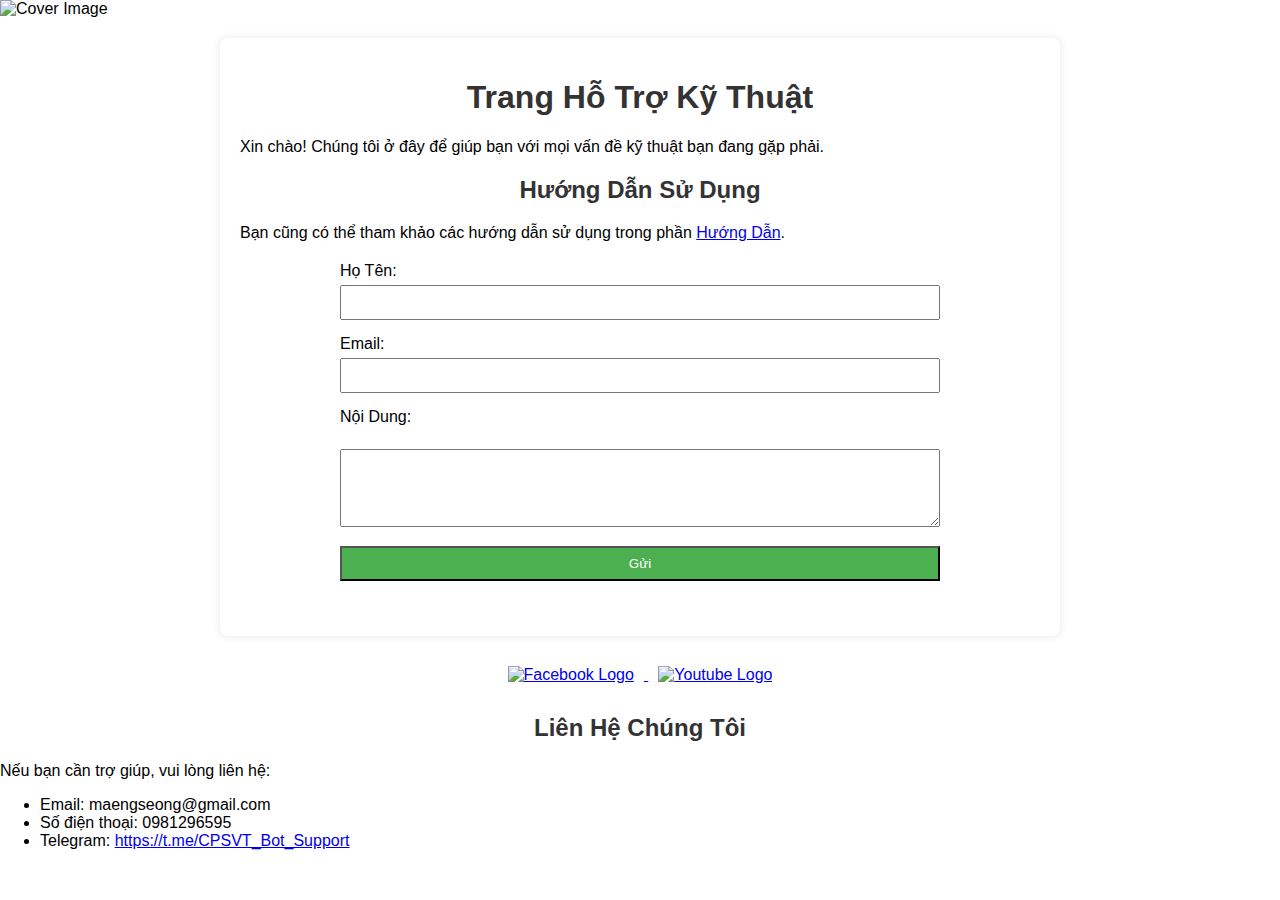
==== index.html @ 14a89b73 "Add files via upload" ====
<!DOCTYPE html>
<html lang="en">
  <head>
    <meta charset="UTF-8" />
    <meta name="viewport" content="width=device-width, initial-scale=1.0" />
    <title>Trang Hỗ Trợ Kỹ Thuật</title>
    <style>
      body {
        font-family: "Arial", sans-serif;
        margin: 0;
        padding: 0;
      }

      .cover-image {
        display: block;
        margin: 0 auto;
        max-width: 100%;
        height: auto;
      }

      .container {
        max-width: 800px;
        margin: 20px auto;
        padding: 20px;
        background-color: #fff;
        border-radius: 8px;
        box-shadow: 0 0 10px rgba(0, 0, 0, 0.1);
      }

      h1,
      h2 {
        color: #333;
        text-align: center;
      }

      .social-logo {
        width: 50px;
        height: auto;
        margin: 10px;
      }

      .social-logo + .social-logo {
        margin-left: 20px;
      }

      form {
        max-width: 600px;
        margin: 20px auto;
      }

      label {
        display: block;
        margin-bottom: 5px;
      }

      input,
      textarea {
        width: 100%;
        padding: 8px;
        margin-bottom: 15px;
        box-sizing: border-box;
      }

      input[type="submit"] {
        background-color: #4caf50;
        color: #fff;
        cursor: pointer;
      }

      input[type="submit"]:hover {
        background-color: #45a049;
      }
    </style>
  </head>
  <body>
    <img
      class="cover-image"
      src="https://lh3.googleusercontent.com/p/AF1QipO3F7ujl8ymb-KRB37N6tBvGbpnYYrZ8zQY02i2=s1360-w1360-h1020"
      alt="Cover Image"
    />
    <div class="container">
      <h1>Trang Hỗ Trợ Kỹ Thuật</h1>
      <p>
        Xin chào! Chúng tôi ở đây để giúp bạn với mọi vấn đề kỹ thuật bạn đang
        gặp phải.
      </p>

      <h2>Hướng Dẫn Sử Dụng</h2>
      <p>
        Bạn cũng có thể tham khảo các hướng dẫn sử dụng trong phần
        <a href="huong-dan.html">Hướng Dẫn</a>.
      </p>

      <form id="supportForm" action="process_form.php" method="post">
        <label for="name">Họ Tên:</label>
        <input type="text" id="name" name="name" required /><br />

        <label for="email">Email:</label>
        <input type="email" id="email" name="email" required /><br />

        <label for="message">Nội Dung:</label><br />
        <textarea
          id="message"
          name="message"
          rows="4"
          cols="50"
          required
        ></textarea
        ><br />

        <input type="submit" value="Gửi" />
      </form>
    </div>

    <div style="text-align: center">
      <a
        href="https://www.facebook.com/vgsthanhle/"
        target="_blank"
        rel="noopener noreferrer"
      >
        <img
          class="social-logo"
          src="https://images.unsplash.com/photo-1633675254053-d96c7668c3b8?ixlib=rb-4.0.3&ixid=M3wxMjA3fDB8MHxzZWFyY2h8NHx8ZmFjZWJvb2t8ZW58MHx8MHx8fDA%3D&auto=format&fit=crop&w=500&q=60"
          alt="Facebook Logo"
        />
      </a>
      <a
        href="https://www.youtube.com/@MaCh1n3Gaming"
        target="_blank"
        rel="noopener noreferrer"
      >
        <img
          class="social-logo"
          src="https://images.unsplash.com/photo-1634942536846-e9863ef9e78f?ixlib=rb-4.0.3&ixid=M3wxMjA3fDB8MHxzZWFyY2h8MTB8fHlvdXR1YmV8ZW58MHx8MHx8fDA%3D&auto=format&fit=crop&w=500&q=60"
          alt="Youtube Logo"
        />
      </a>
    </div>

    <h2>Liên Hệ Chúng Tôi</h2>
    <p>Nếu bạn cần trợ giúp, vui lòng liên hệ:</p>
    <ul>
      <li>Email: maengseong@gmail.com</li>
      <li>Số điện thoại: 0981296595</li>
      <li>
        Telegram:
        <a
          href="https://t.me/CPSVT_Bot_Support"
          target="_blank"
          rel="noopener noreferrer"
        >
          https://t.me/CPSVT_Bot_Support
        </a>
      </li>
    </ul>

    <script>
      document
        .getElementById("supportForm")
        .addEventListener("submit", function (event) {
          if (!validateForm()) {
            event.preventDefault();
          }
        });

      function validateForm() {
        var name = document.getElementById("name").value;
        var email = document.getElementById("email").value;
        var message = document.getElementById("message").value;

        if (
          name.trim() === "" ||
          email.trim() === "" ||
          message.trim() === ""
        ) {
          alert("Vui lòng điền đầy đủ thông tin.");
          return false;
        }

        return true;
      }
    </script>
  </body>
</html>
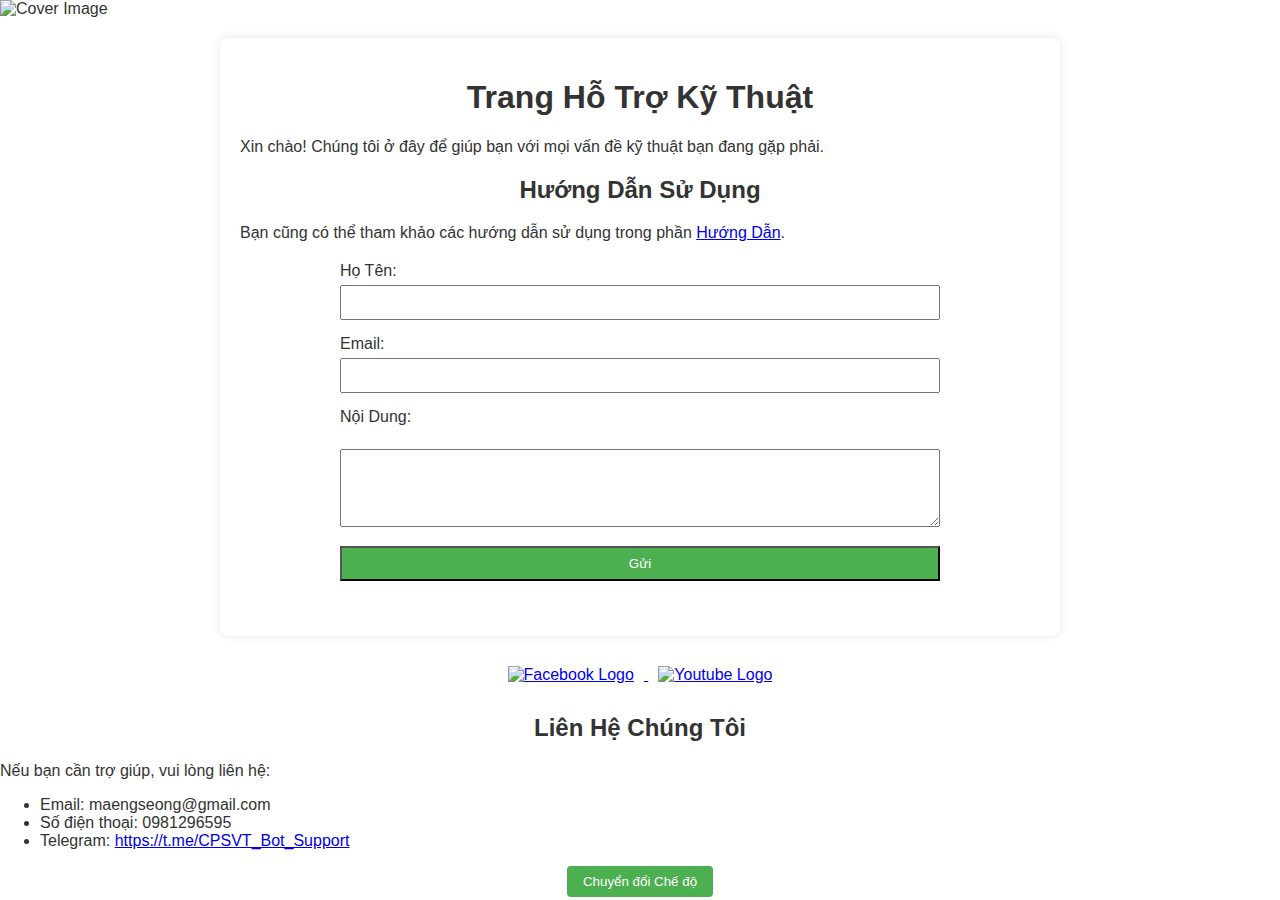
==== commit 4c9e3fc8: "Add files via upload" ====
--- a/index.html
+++ b/index.html
@@ -3,8 +3,20 @@
   <head>
     <meta charset="UTF-8" />
     <meta name="viewport" content="width=device-width, initial-scale=1.0" />
-    <title>Trang Hỗ Trợ Kỹ Thuật</title>
+    <title>Hỗ Trợ Kỹ Thuật CPS</title>
     <style>
+      body.light-mode {
+        background-color: #fff;
+        color: #333;
+        transition: background-color 0.5s, color 0.5s;
+      }
+
+      body.dark-mode {
+        background-color: #333;
+        color: #fff;
+        transition: background-color 0.5s, color 0.5s;
+      }
+
       body {
         font-family: "Arial", sans-serif;
         margin: 0;
@@ -22,15 +34,22 @@
         max-width: 800px;
         margin: 20px auto;
         padding: 20px;
-        background-color: #fff;
         border-radius: 8px;
         box-shadow: 0 0 10px rgba(0, 0, 0, 0.1);
       }
 
       h1,
       h2 {
+        text-align: center;
         color: #333;
-        text-align: center;
+      }
+
+      /* Chỉnh màu chữ cho chế độ tối */
+      body.dark-mode h1,
+      body.dark-mode h2,
+      body.dark-mode p,
+      body.dark-mode li {
+        color: #fff;
       }
 
       .social-logo {
@@ -65,14 +84,34 @@
         background-color: #4caf50;
         color: #fff;
         cursor: pointer;
+        transition: background-color 0.5s, color 0.5s;
       }
 
       input[type="submit"]:hover {
         background-color: #45a049;
       }
+
+      .toggle-btn {
+        cursor: pointer;
+        background-color: #4caf50;
+        color: #fff;
+        padding: 8px 16px;
+        border: none;
+        border-radius: 4px;
+        margin-top: 10px;
+        display: block;
+        margin-left: auto;
+        margin-right: auto;
+        transition: background-color 0.5s, color 0.5s;
+      }
+
+      .toggle-btn:hover {
+        background-color: #45a049;
+      }
     </style>
   </head>
-  <body>
+  <body class="light-mode">
+    <!-- Nội dung trang web -->
     <img
       class="cover-image"
       src="https://lh3.googleusercontent.com/p/AF1QipO3F7ujl8ymb-KRB37N6tBvGbpnYYrZ8zQY02i2=s1360-w1360-h1020"
@@ -125,7 +164,7 @@
         />
       </a>
       <a
-        href="https://www.youtube.com/@MaCh1n3Gaming"
+        href="https://www.youtube.com/@GameNLaughHub"
         target="_blank"
         rel="noopener noreferrer"
       >
@@ -154,6 +193,11 @@
       </li>
     </ul>
 
+    <!-- Nút chuyển đổi chế độ sáng/tối -->
+    <button class="toggle-btn" onclick="toggleDarkMode()">
+      Chuyển đổi Chế độ
+    </button>
+
     <script>
       document
         .getElementById("supportForm")
@@ -179,6 +223,11 @@
 
         return true;
       }
+
+      function toggleDarkMode() {
+        var body = document.body;
+        body.classList.toggle("dark-mode");
+      }
     </script>
   </body>
 </html>
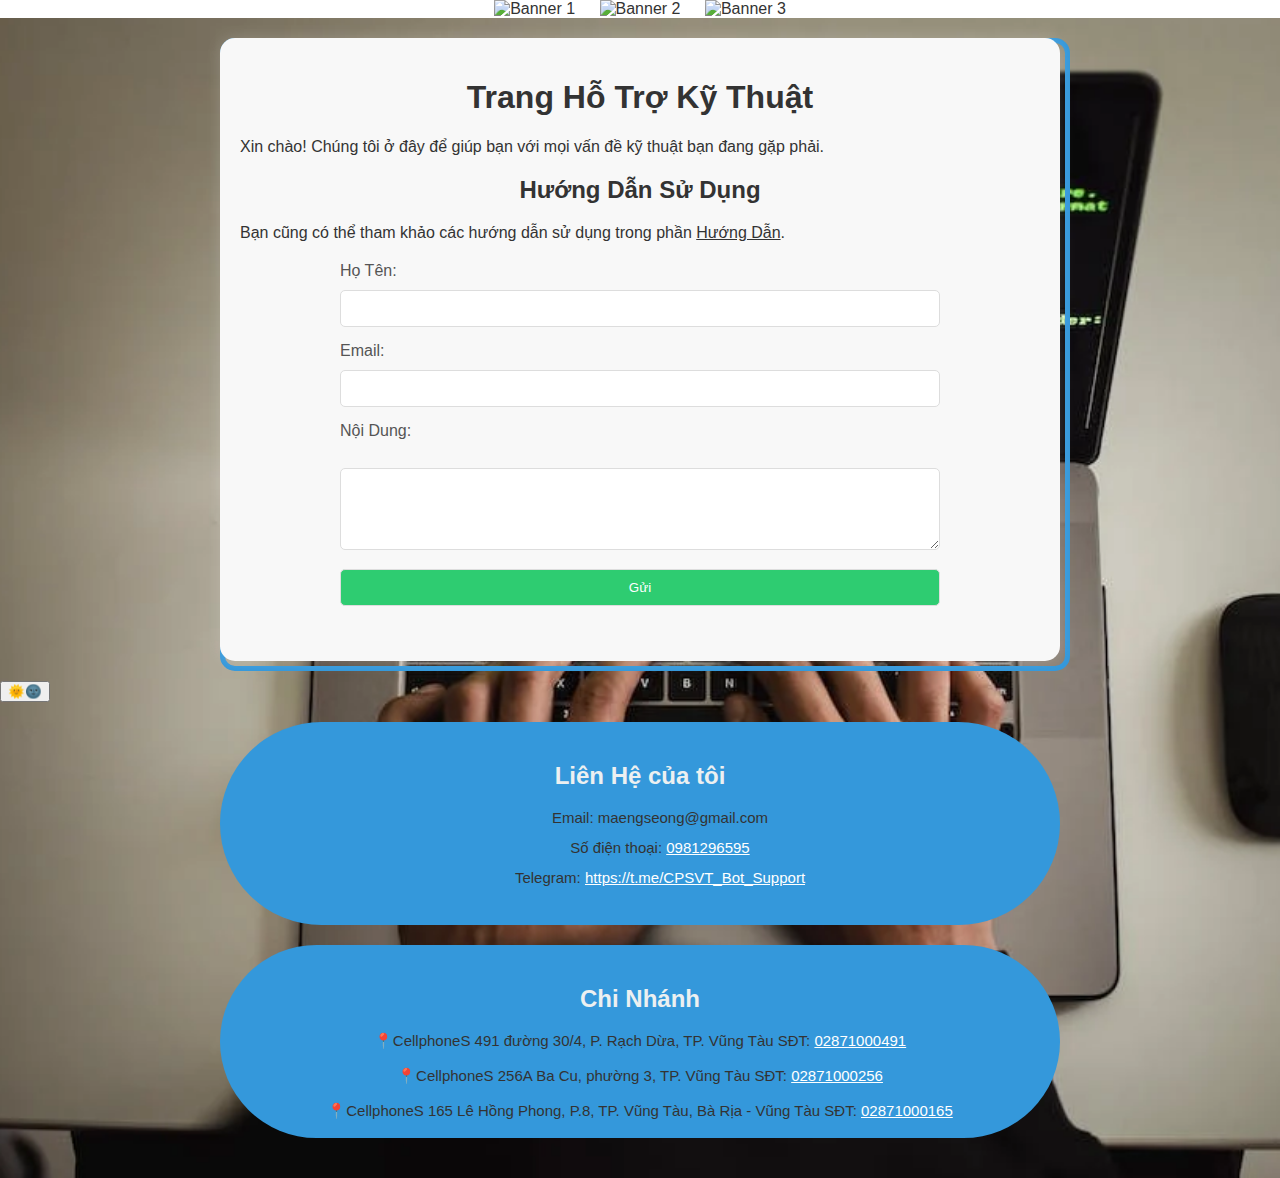
==== commit 9a4aad65: "Add files via upload" ====
--- a/index.html
+++ b/index.html
@@ -12,8 +12,8 @@
       }
 
       body.dark-mode {
-        background-color: #333;
-        color: #fff;
+        background-color: #2c3e50;
+        color: #ecf0f1;
         transition: background-color 0.5s, color 0.5s;
       }
 
@@ -21,45 +21,51 @@
         font-family: "Arial", sans-serif;
         margin: 0;
         padding: 0;
-      }
-
-      .cover-image {
-        display: block;
-        margin: 0 auto;
-        max-width: 100%;
-        height: auto;
+        color: #333;
+        background-color: #f8f8f8;
+        transition: color 0.5s;
+        /* Thêm background image cho toàn bộ trang */
+        background-image: url("background.jpg");
+        background-size: cover;
+        background-position: center;
+        background-repeat: no-repeat;
+      }
+
+      .preserve-text-color {
+        color: #333;
+      }
+
+      .preserve-text-color.dark-mode {
+        color: #ecf0f1;
       }
 
       .container {
         max-width: 800px;
         margin: 20px auto;
         padding: 20px;
-        border-radius: 8px;
-        box-shadow: 0 0 10px rgba(0, 0, 0, 0.1);
+        border-radius: 15px;
+        box-shadow: 0 0 15px rgba(243, 240, 240, 0.2);
+        background-color: #f8f8f8;
+        transition: background-color 0.5s;
+        position: relative;
+      }
+
+      .container.dark-mode {
+        background-color: #34495e;
       }
 
       h1,
       h2 {
         text-align: center;
-        color: #333;
-      }
-
-      /* Chỉnh màu chữ cho chế độ tối */
+        color: #3498db;
+        transition: color 0.5s;
+      }
+
       body.dark-mode h1,
       body.dark-mode h2,
       body.dark-mode p,
       body.dark-mode li {
-        color: #fff;
-      }
-
-      .social-logo {
-        width: 50px;
-        height: auto;
-        margin: 10px;
-      }
-
-      .social-logo + .social-logo {
-        margin-left: 20px;
+        color: #ecf0f1;
       }
 
       form {
@@ -69,73 +75,171 @@
 
       label {
         display: block;
-        margin-bottom: 5px;
+        margin-bottom: 10px;
+        color: #555;
       }
 
       input,
       textarea {
         width: 100%;
-        padding: 8px;
+        padding: 10px;
         margin-bottom: 15px;
         box-sizing: border-box;
+        border: 1px solid #ddd;
+        border-radius: 5px;
+        color: #333;
+        background-color: #fff;
+        transition: background-color 0.5s, color 0.5s;
       }
 
       input[type="submit"] {
-        background-color: #4caf50;
+        background-color: #2ecc71;
         color: #fff;
         cursor: pointer;
         transition: background-color 0.5s, color 0.5s;
       }
 
       input[type="submit"]:hover {
-        background-color: #45a049;
-      }
-
-      .toggle-btn {
-        cursor: pointer;
-        background-color: #4caf50;
+        background-color: #27ae60;
+      }
+
+      .decorative-border {
+        position: absolute;
+        top: 0;
+        left: 0;
+        width: 100%;
+        height: 100%;
+        border: 5px solid #3498db;
+        border-radius: 15px;
+        z-index: -1;
+      }
+
+      .top-banner {
+        background-color: #fff;
+        padding: 0px;
+        text-align: center;
+        position: relative;
+      }
+
+      .top-banner img {
+        width: 20%;
+        height: auto;
+        margin: 0 10px;
+      }
+
+      .center-logo {
+        display: flex;
+        align-items: center;
+        justify-content: center;
+      }
+
+      .center-logo img {
+        width: 120px;
+        height: auto;
+        margin: 0 10px;
+      }
+
+      /* Định dạng cho phần contact-info và branch-info */
+      .contact-info,
+      .branch-info {
+        max-width: 800px;
+        margin: 10px;
+        background-color: #3498db;
         color: #fff;
-        padding: 8px 16px;
-        border: none;
-        border-radius: 4px;
-        margin-top: 10px;
-        display: block;
-        margin-left: auto;
-        margin-right: auto;
-        transition: background-color 0.5s, color 0.5s;
-      }
-
-      .toggle-btn:hover {
-        background-color: #45a049;
+        padding: 20px;
+        border-radius: 200px;
+        margin: 20px auto;
+        text-align: center;
+      }
+
+      .contact-info h2,
+      .branch-info h2 {
+        color: #ecf0f1;
+        margin-bottom: 1px;
+      }
+
+      .contact-info ul,
+      .branch-info p {
+        list-style: none;
+        padding: 05;
+        margin: 20px 0;
+        font-size: 15px;
+        line-height: 1;
+      }
+
+      .contact-info a {
+        color: #fff;
+      }
+
+      .branch-info a {
+        color: #fff;
+      }
+
+      .contact-info a:hover,
+      .branch-info a:hover {
+        text-decoration: underline;
+      }
+
+      .branch-info {
+        margin-bottom: 40px; /* Thêm khoảng cách giữa branch-info và bottom của trang */
+      }
+
+      .branch-info p:last-child {
+        margin-bottom: 0; /* Loại bỏ khoảng cách dưới cùng của branch-info */
       }
     </style>
   </head>
+
   <body class="light-mode">
+    <!-- Top banner -->
+    <div class="top-banner">
+      <img
+        src="https://cdn2.cellphones.com.vn/x30,webp,q100/https://dashboard.cellphones.com.vn/storage/top-banner-chinh-sach-bao-hanh-doi-tra.png"
+        alt="Banner 1"
+      />
+      <img
+        src="https://cdn2.cellphones.com.vn/x30,webp,q100/https://dashboard.cellphones.com.vn/storage/top-banner-chinh-hang-xuat-vat-day-du.png"
+        alt="Banner 2"
+      />
+      <img
+        src="https://cdn2.cellphones.com.vn/x30,webp,q100/https://dashboard.cellphones.com.vn/storage/top-banner-giao-nhanh-mien-phi.png"
+        alt="Banner 3"
+      />
+    </div>
+
     <!-- Nội dung trang web -->
-    <img
-      class="cover-image"
-      src="https://lh3.googleusercontent.com/p/AF1QipO3F7ujl8ymb-KRB37N6tBvGbpnYYrZ8zQY02i2=s1360-w1360-h1020"
-      alt="Cover Image"
-    />
     <div class="container">
-      <h1>Trang Hỗ Trợ Kỹ Thuật</h1>
-      <p>
+      <div class="decorative-border"></div>
+      <h1 class="preserve-text-color">Trang Hỗ Trợ Kỹ Thuật</h1>
+      <p class="preserve-text-color">
         Xin chào! Chúng tôi ở đây để giúp bạn với mọi vấn đề kỹ thuật bạn đang
         gặp phải.
       </p>
 
-      <h2>Hướng Dẫn Sử Dụng</h2>
-      <p>
+      <h2 class="preserve-text-color">Hướng Dẫn Sử Dụng</h2>
+      <p class="preserve-text-color">
         Bạn cũng có thể tham khảo các hướng dẫn sử dụng trong phần
-        <a href="huong-dan.html">Hướng Dẫn</a>.
+        <a href="huong-dan.html" class="preserve-text-color">Hướng Dẫn</a>.
       </p>
 
       <form id="supportForm" action="process_form.php" method="post">
         <label for="name">Họ Tên:</label>
-        <input type="text" id="name" name="name" required /><br />
+        <input
+          type="text"
+          id="name"
+          name="name"
+          required
+          class="preserve-text-color"
+        /><br />
 
         <label for="email">Email:</label>
-        <input type="email" id="email" name="email" required /><br />
+        <input
+          type="email"
+          id="email"
+          name="email"
+          required
+          class="preserve-text-color"
+        /><br />
 
         <label for="message">Nội Dung:</label><br />
         <textarea
@@ -144,86 +248,60 @@
           rows="4"
           cols="50"
           required
+          class="preserve-text-color"
         ></textarea
         ><br />
 
-        <input type="submit" value="Gửi" />
+        <input type="submit" value="Gửi" class="preserve-text-color" />
       </form>
     </div>
 
-    <div style="text-align: center">
-      <a
-        href="https://www.facebook.com/vgsthanhle/"
-        target="_blank"
-        rel="noopener noreferrer"
-      >
-        <img
-          class="social-logo"
-          src="https://images.unsplash.com/photo-1633675254053-d96c7668c3b8?ixlib=rb-4.0.3&ixid=M3wxMjA3fDB8MHxzZWFyY2h8NHx8ZmFjZWJvb2t8ZW58MHx8MHx8fDA%3D&auto=format&fit=crop&w=500&q=60"
-          alt="Facebook Logo"
-        />
-      </a>
-      <a
-        href="https://www.youtube.com/@GameNLaughHub"
-        target="_blank"
-        rel="noopener noreferrer"
-      >
-        <img
-          class="social-logo"
-          src="https://images.unsplash.com/photo-1634942536846-e9863ef9e78f?ixlib=rb-4.0.3&ixid=M3wxMjA3fDB8MHxzZWFyY2h8MTB8fHlvdXR1YmV8ZW58MHx8MHx8fDA%3D&auto=format&fit=crop&w=500&q=60"
-          alt="Youtube Logo"
-        />
-      </a>
+    <!-- Nút chuyển đổi chế độ sáng/tối -->
+    <button class="toggle-btn" onclick="toggleDarkMode()">🌞🌚</button>
+
+    <!-- Thông tin vị trí và số điện thoại liên hệ -->
+    <div class="contact-info">
+      <h2 class="preserve-text-color">Liên Hệ của tôi</h2>
+      <ul class="preserve-text-color">
+        <p>
+          <li>Email: maengseong@gmail.com</li>
+        </p>
+        <p>
+          Số điện thoại:
+          <a href="tel:0981296595" class="preserve-text-color">0981296595</a>
+        </p>
+        <li>
+          Telegram:
+          <a
+            href="https://t.me/CPSVT_Bot_Support"
+            target="_blank"
+            rel="noopener noreferrer"
+            class="preserve-text-color"
+          >
+            https://t.me/CPSVT_Bot_Support
+          </a>
+        </li>
+      </ul>
     </div>
 
-    <h2>Liên Hệ Chúng Tôi</h2>
-    <p>Nếu bạn cần trợ giúp, vui lòng liên hệ:</p>
-    <ul>
-      <li>Email: maengseong@gmail.com</li>
-      <li>Số điện thoại: 0981296595</li>
-      <li>
-        Telegram:
-        <a
-          href="https://t.me/CPSVT_Bot_Support"
-          target="_blank"
-          rel="noopener noreferrer"
-        >
-          https://t.me/CPSVT_Bot_Support
-        </a>
-      </li>
-    </ul>
-
-    <!-- Nút chuyển đổi chế độ sáng/tối -->
-    <button class="toggle-btn" onclick="toggleDarkMode()">
-      Chuyển đổi Chế độ
-    </button>
+    <div class="branch-info">
+      <h2 class="preserve-text-color">Chi Nhánh</h2>
+      <p class="preserve-text-color">
+        📍CellphoneS 491 đường 30/4, P. Rạch Dừa, TP. Vũng Tàu SĐT:
+        <a href="tel:02871000491" class="preserve-text-color">02871000491</a>
+      </p>
+      <p class="preserve-text-color">
+        📍CellphoneS 256A Ba Cu, phường 3, TP. Vũng Tàu SĐT:
+        <a href="tel:02871000256" class="preserve-text-color">02871000256</a>
+      </p>
+      <p class="preserve-text-color">
+        📍CellphoneS 165 Lê Hồng Phong, P.8, TP. Vũng Tàu, Bà Rịa - Vũng Tàu
+        SĐT:
+        <a href="tel:02871000165" class="preserve-text-color">02871000165</a>
+      </p>
+    </div>
 
     <script>
-      document
-        .getElementById("supportForm")
-        .addEventListener("submit", function (event) {
-          if (!validateForm()) {
-            event.preventDefault();
-          }
-        });
-
-      function validateForm() {
-        var name = document.getElementById("name").value;
-        var email = document.getElementById("email").value;
-        var message = document.getElementById("message").value;
-
-        if (
-          name.trim() === "" ||
-          email.trim() === "" ||
-          message.trim() === ""
-        ) {
-          alert("Vui lòng điền đầy đủ thông tin.");
-          return false;
-        }
-
-        return true;
-      }
-
       function toggleDarkMode() {
         var body = document.body;
         body.classList.toggle("dark-mode");
